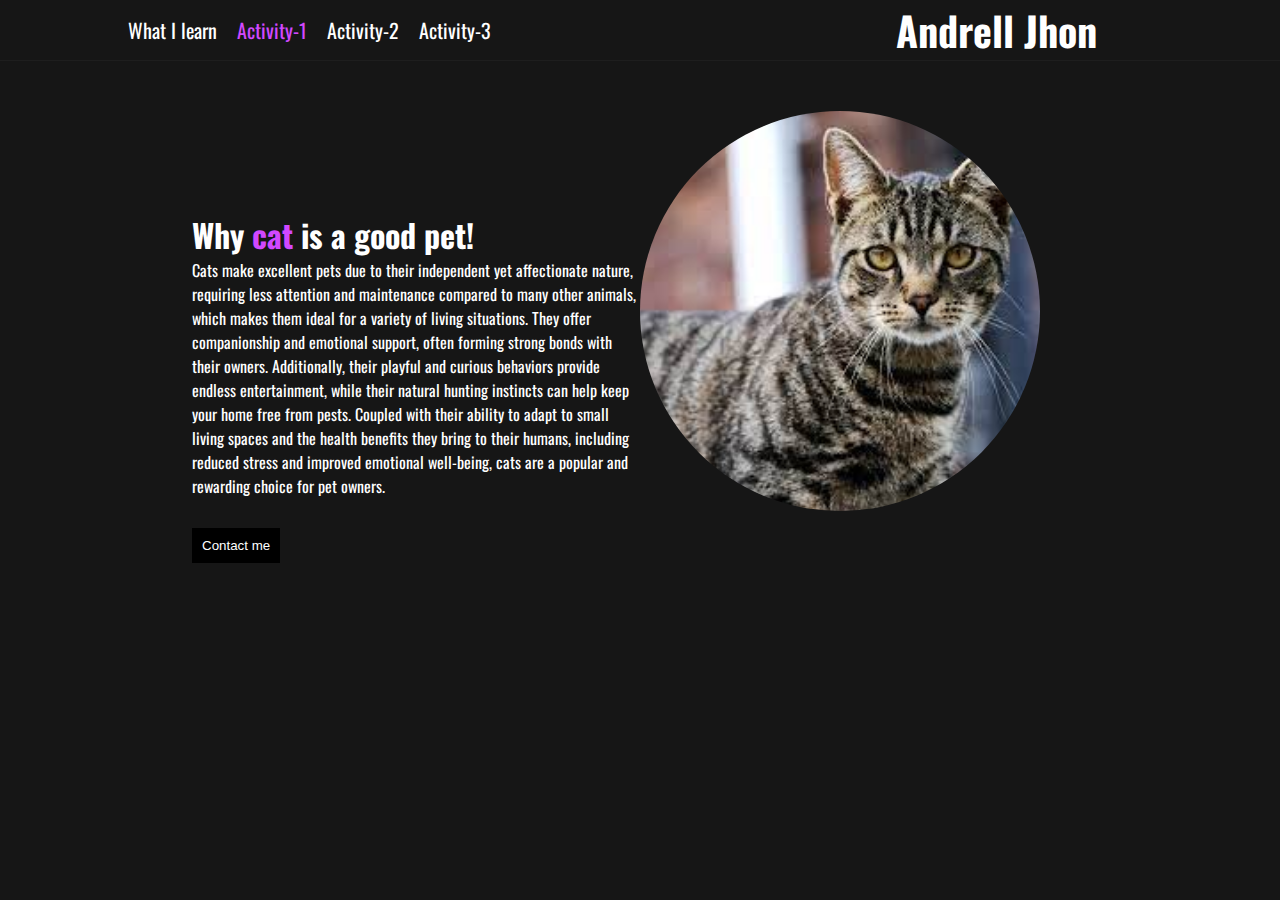
==== activity1/index.html @ 1fd8d949 "updated" ====
<!DOCTYPE html>
<html lang="en">
<head>
    <meta charset="UTF-8">
    <meta name="viewport" content="width=device-width, initial-scale=1.0">
    <title>Document</title>
    <link rel="stylesheet" href="./css/index.css">
</head>
<body>
    <header>
        <ul>
            <li><a  href="../index.html">What I learn</a></li>
            <li><a id="act">Activity-1</a></li>
            <li><a href="../activity2/index.html" >Activity-2</a></li>
            <li><a href="#">Activity-3</a></li>
        </ul>
        <h1>Andrell Jhon</h1>
    </header>
    <div class="content"></div>
    <script type="module" src="./js/app.js"></script>
</body>
</html>
---- activity1/css/index.css ----
@import url('https://fonts.googleapis.com/css2?family=Oswald:wght@200..700&display=swap');
*{
    padding: 0;
    margin: 0;
}
body{
    font-family: "Oswald", sans-serif;
    background-color: rgb(22,22,22);
    color:white;
}
header{
    height: 60px;
    border-bottom: 1px rgb(30, 30, 30) solid;
    display: flex;
}
header ul{
    list-style-type: none;
    display: flex;
    margin: 0 10%;
    width: 50%;
}
header li{
    margin-right: 20px;
    font-size: 20px;
    margin-top: 15px;
}
header a{
    color:white;
    text-decoration: none;
}
header a:hover{
    color: rgb(209, 72, 255);
    text-decoration: none;
}
header h1{
    justify-content: space-between;
    color: white;
    font-size: 40px;
}
.content{
    margin:0 15%;
    display: flex;
}
#left{
    width: 50%;
    height: 100%;
    margin: 150px 0 0 0;
}
#left span{
    color: rgb(209, 72, 255);
}
#left button{
    margin-top: 30px;
    border: none;
    background-color: black;
    color: white;
    padding: 10px
}
#left button:hover{
    background-color: white;
    color: rgb(209, 72, 255);
    border:1px solid black;
}
#right{
    width: 50%;
    margin-top: 50px;
}
#right img{
    height: 400px;
    width: 400px;
    border-radius: 50%;
}
#act{
    color: rgb(209, 72, 255);
}
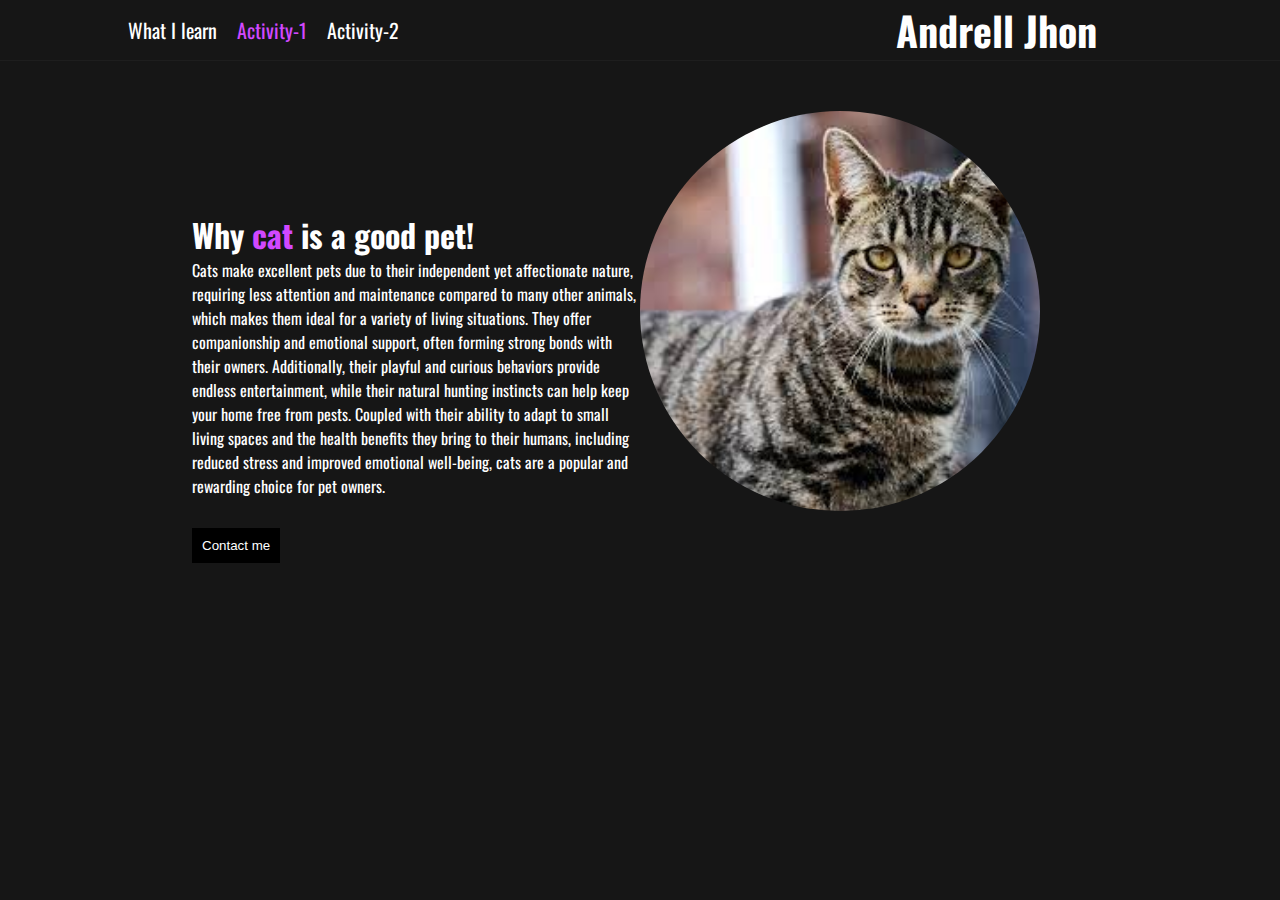
==== commit 8d5972b4: "Update index.html" ====
--- a/activity1/index.html
+++ b/activity1/index.html
@@ -12,11 +12,11 @@
             <li><a  href="../index.html">What I learn</a></li>
             <li><a id="act">Activity-1</a></li>
             <li><a href="../activity2/index.html" >Activity-2</a></li>
-            <li><a href="#">Activity-3</a></li>
+            
         </ul>
         <h1>Andrell Jhon</h1>
     </header>
     <div class="content"></div>
     <script type="module" src="./js/app.js"></script>
 </body>
-</html>+</html>
